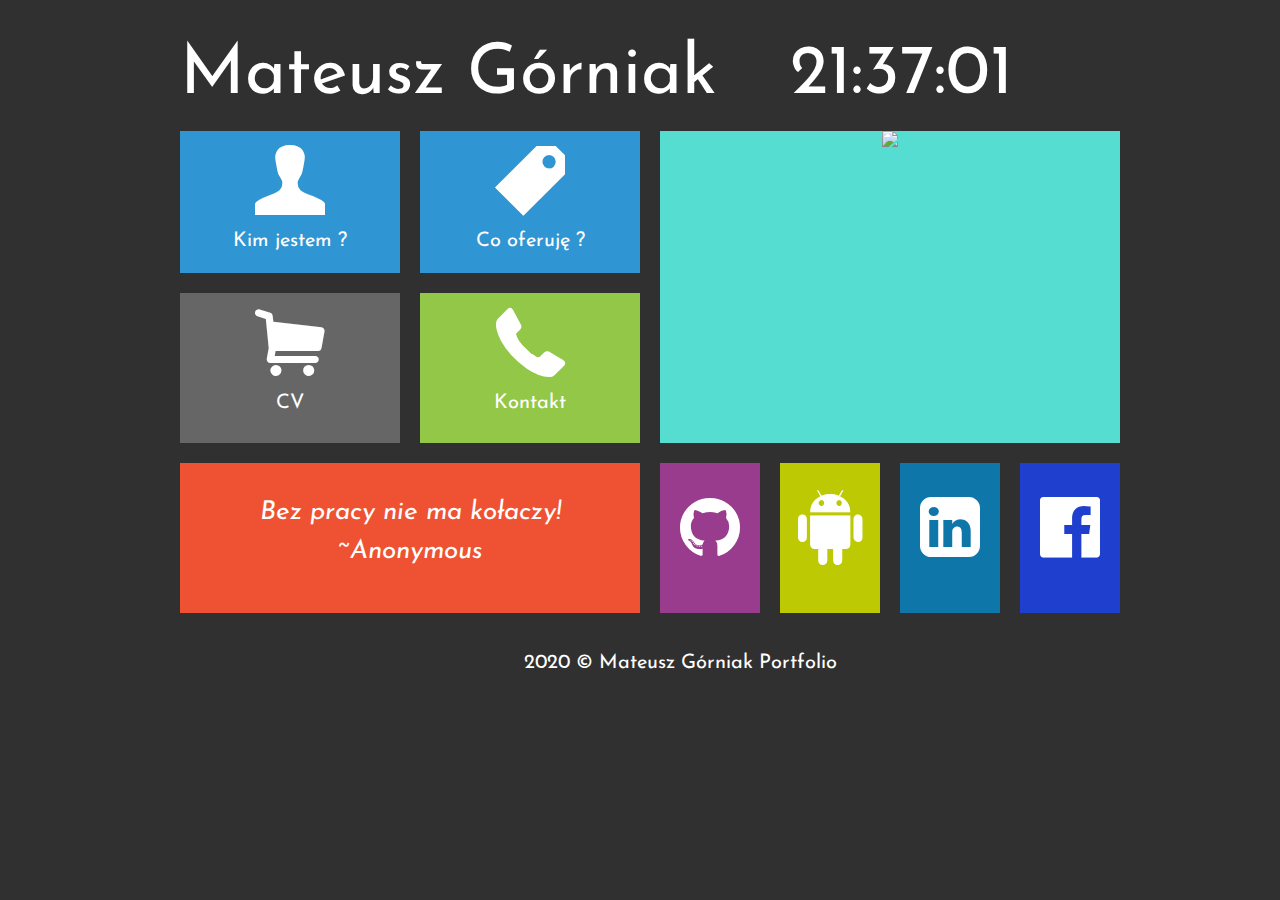
==== index.html @ 7b14768e "init" ====
<!doctype html>

<html lang="pl">

<head>
    <meta charset="utf-8">
    <meta http-equiv="X-UA-Compatible" content="IE=edge,chrome=1" />
    <title>Mateusz Górniak - Portfolio</title>
    <meta name="description" content="Zatrudnij programistę mikrokontrolerów AVR oraz STM32. 
        Interesuję się poza tym takimi technologiami jak C++, Java, MySQL, VHDL, FPGA. 
        Sam napisałem sobie w HTML stronę która pełni rolę mojego portfolio" />
    <meta name="Mateusz Górniak" content="Student skills">
    <meta name="keywords" content="programowanie mikrokontrolerów, zadania inżynierskie, 
    software development, portfolio, java, cpp, html, css" />
    <link rel="stylesheet" href="style.css" type="text/css" />
    <link rel="stylesheet" href="css/fontello.css" type="text/css" />
    <link href="https://fonts.googleapis.com/css2?family=Josefin+Sans:ital@1&display=swap" rel="stylesheet">

</head>

<body>
    <div id="container">
        <div class="rectangle">
            <div id="logo">Mateusz Górniak</div>
            <div id="zegar">21:37:01</div>
            <div id="clear:both"></div>

            <div class="square">
                <div class="tile1"><i class="icon-user"></i><br />Kim jestem ?</div>
                <div class="tile1"><i class="icon-tag"></i><br />Co oferuję ?</div>
                <div style="clear: both;"></div>
                <div class="tile2"><i class="icon-basket"></i><br />CV</div>
                <div class="tile3"><i class="icon-phone"></i><br />Kontakt</div>
                <div style="clear: both;"></div>
                <div class="tile4"><i>Bez pracy nie ma kołaczy!<br />~Anonymous</i></div>
            </div>


            <div class="square">
                <div class="tile5"><img
                        src="C:\Users\mateu\Desktop\Programowanie\front\porrfolio\giphy-20161119170254.gif">
                </div>
                <div class="yt"><i class="demo-icon icon-github-circled"></i></div>
                <div class="git"><i class="demo-icon icon-android-1"></i></div>
                <div class="linkedin"><i class="icon-linkedin-squared"></i></div>
                <div class="facebook"><i class="icon-facebook-official"></i></div>
                <div style="clear: both;"></div>
            </div>
            <div style="clear: both;"></div>
            <div style="clear:both"></div>
            <div class="rectangle">2020 &copy; Mateusz Górniak Portfolio</div>
        </div>
</body>

</html>
---- style.css ----
body 
{
    background-color: #303030;
    color: #ffffff;
    font-family: 'Josefin Sans', sans-serif;
    font-size: 20px;

}
#container 
{
    width: 1000px;
    margin-left: auto;
    margin-right: auto;
}
.rectangle
{
    width: 960px;
    margin: 30px;
    text-align: center;
}
.square
{
    width: 50% ;
    float: left;
}
#logo
{
 text-align: left;
 float: left;
 font-family: 'Josefin Sans', sans-serif;
 font-size: 70px;
 width: 600px;
 margin-bottom: 10px;
 margin-top: 10px;
 margin: 10px;
}
#zegar
{
 float: left;
 font-family: 'Josefin Sans', sans-serif;
 font-size: 70px;
 margin-bottom: 10px;
 margin-top: 10px;
 }
 .tile1
 { text-align: center;
   margin-top: 20px;
   float: left;
   margin: 10px;
   width: 220px;
   height: 142px;
   background-color: #3095d3; 
}
.tile1:hover
{
    background-color: #2084c2;
}
.tile2
{
  text-align: center;
  float: left;
  margin: 10px;
  width: 220px;
  height: 150px;
  background-color: #666666; 
}
.tile2:hover
{
    background-color: #555555;
}
.tile3
 {
   text-align: center;
   float: left;
   margin: 10px;
   width: 220px;
   height: 150px;
   background-color: #93c748; 
}
.tile3:hover
{
    background-color: #82b637;
}
.tile4
 {
   text-align: center;
   margin: 10px;
   width: 400px;
   height: 90px;
   background-color: #ee5232; 
   font-size:26px ;
   padding: 30px;
   line-height: 150%;
}
.tile5
 {
   
   margin: 10px;
   width: 460px;
   height: 312px;
   background-color: #56ddd2; 
}
.yt
 {
   float: left;
   margin: 10px;
   width: 100px;
   height: 150px;
   background-color: #993c8d; 
 }
 .yt:hover
{
    background-color: #882b7c;
}
 .git
 {

   float: left;
   margin: 10px;
   width: 100px;
   height: 150px;
   background-color: #bdca03; 
 }
 .git:hover
 {
     background-color: #acba02;
 }
 .linkedin
 {
   float: left;
   margin: 10px;
   width: 100px;
   height: 150px;
   background-color:#0e76a8; 
 }
 .linkedin:hover
 {
     background-color: #0d65a7;
 }
 .facebook
 {
   float: left;
   margin: 10px;
   width: 100px;
   height: 150px;
   background-color: #1f3fcf; 
 }
 .facebook:hover
 {
     background-color: #0e23be;
 }
---- css/fontello.css ----
@font-face {
  font-family: 'fontello';
  src: url('../font/fontello.eot?40265552');
  src: url('../font/fontello.eot?40265552#iefix') format('embedded-opentype'),
       url('../font/fontello.woff2?40265552') format('woff2'),
       url('../font/fontello.woff?40265552') format('woff'),
       url('../font/fontello.ttf?40265552') format('truetype'),
       url('../font/fontello.svg?40265552#fontello') format('svg');
  font-weight: normal;
  font-style: normal;
}
/* Chrome hack: SVG is rendered more smooth in Windozze. 100% magic, uncomment if you need it. */
/* Note, that will break hinting! In other OS-es font will be not as sharp as it could be */
/*
@media screen and (-webkit-min-device-pixel-ratio:0) {
  @font-face {
    font-family: 'fontello';
    src: url('../font/fontello.svg?40265552#fontello') format('svg');
  }
}
*/
 
 [class^="icon-"]:before, [class*=" icon-"]:before {
  font-family: "fontello";
  font-style: normal;
  font-weight: normal;
 
  display: inline-block;
  text-decoration: inherit;
  width: 1em;
  margin-right: .2em;
  text-align: center;
  /* opacity: .8; */
 
  /* For safety - reset parent styles, that can break glyph codes*/
  font-variant: normal;
  text-transform: none;
 
  /* fix buttons height, for twitter bootstrap */
  line-height: 1em;
 
  /* Animation center compensation - margins should be symmetric */
  /* remove if not needed */
  margin-left: .2em;
 
  /* you can be more comfortable with increased icons size */
  /* font-size: 120%; */
 
  /* Font smoothing. That was taken from TWBS */
  -webkit-font-smoothing: antialiased;
  -moz-osx-font-smoothing: grayscale;
 
  /* Uncomment for 3D effect */
  /* text-shadow: 1px 1px 1px rgba(127, 127, 127, 0.3); */
}
 
.icon-github:before { content: '\e800';font-size: 70px; margin-top: 30px; } /* '' */
.icon-android-1:before { content: '\e801'; font-size: 70px; margin-top: 30px;} /* '' */
.icon-rss:before { content: '\e802'; } /* '' */
.icon-html5:before { content: '\e803'; font-size: 70px;  margin: 15px} /* '' */
.icon-gplus:before { content: '\e804'; } /* '' */
.icon-website:before { content: '\e805'; } /* '' */
.icon-user:before { content: '\e806'; font-size: 70px;  margin: 15px;} /* '' */
.icon-torso:before { content: '\e807'; } /* '' */
.icon-mail:before { content: '\e808'; } /* '' */
.icon-comment:before { content: '\e809'; } /* '' */
.icon-code:before { content: '\e80a';font-size: 70px;  margin: 15px } /* '' */
.icon-lock-open:before { content: '\e80b'; } /* '' */
.icon-tag:before { content: '\e80c';font-size: 70px;  margin: 15px; } /* '' */
.icon-attach:before { content: '\e80d'; } /* '' */
.icon-lock:before { content: '\e80e'; } /* '' */
.icon-basket:before { content: '\e80f'; font-size: 70px;  margin: 15px} /* '' */
.icon-rss-1:before { content: '\e810'; } /* '' */
.icon-phone:before { content: '\e811'; font-size: 70px;  margin: 15px;} /* '' */
.icon-bell:before { content: '\e812'; } /* '' */
.icon-twitter:before { content: '\f099'; } /* '' */
.icon-github-circled:before { content: '\f09b';font-size: 70px; margin-top: 30px; } /* '' */
.icon-android:before { content: '\f17b'; } /* '' */
.icon-google:before { content: '\f1a0'; } /* '' */
.icon-git-squared:before { content: '\f1d2'; font-size: 70px; margin-top: 30px;} /* '' */
.icon-connectdevelop:before { content: '\f20e'; } /* '' */
.icon-facebook-official:before { content: '\f230';font-size: 70px; margin-top: 30px; } /* '' */
.icon-registered:before { content: '\f25d'; } /* '' */
.icon-github-squared:before { content: '\f300';font-size: 70px; margin-top: 30px; } /* '' */
.icon-facebook-squared:before { content: '\f308'; } /* '' */
.icon-linkedin-squared:before { content: '\f30c'; font-size: 70px; margin-top: 30px;} /* '' */
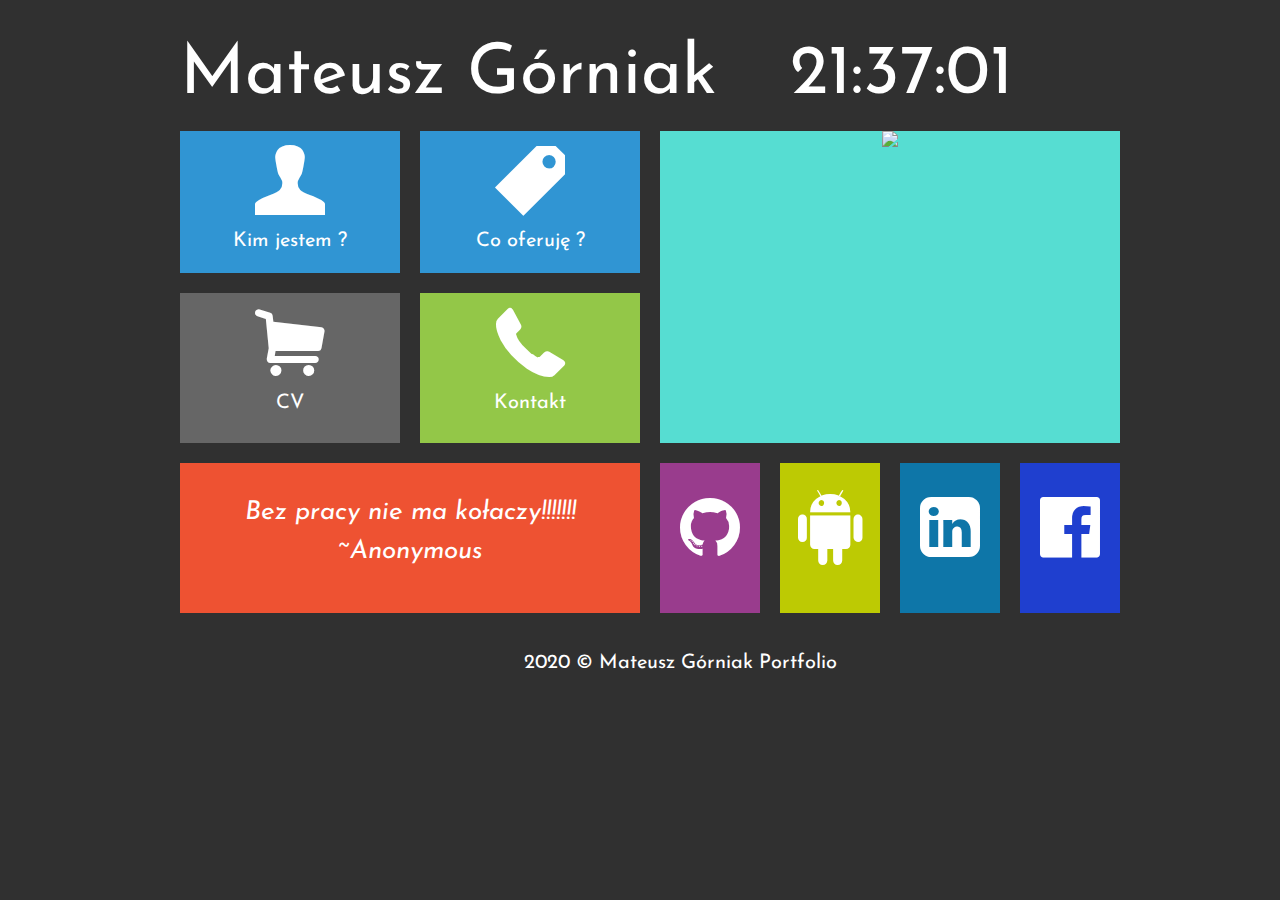
==== commit 00b7e8e8: "update" ====
--- a/index.html
+++ b/index.html
@@ -32,7 +32,7 @@
                 <div class="tile2"><i class="icon-basket"></i><br />CV</div>
                 <div class="tile3"><i class="icon-phone"></i><br />Kontakt</div>
                 <div style="clear: both;"></div>
-                <div class="tile4"><i>Bez pracy nie ma kołaczy!<br />~Anonymous</i></div>
+                <div class="tile4"><i>Bez pracy nie ma kołaczy!!!!!!!<br />~Anonymous</i></div>
             </div>
 
 
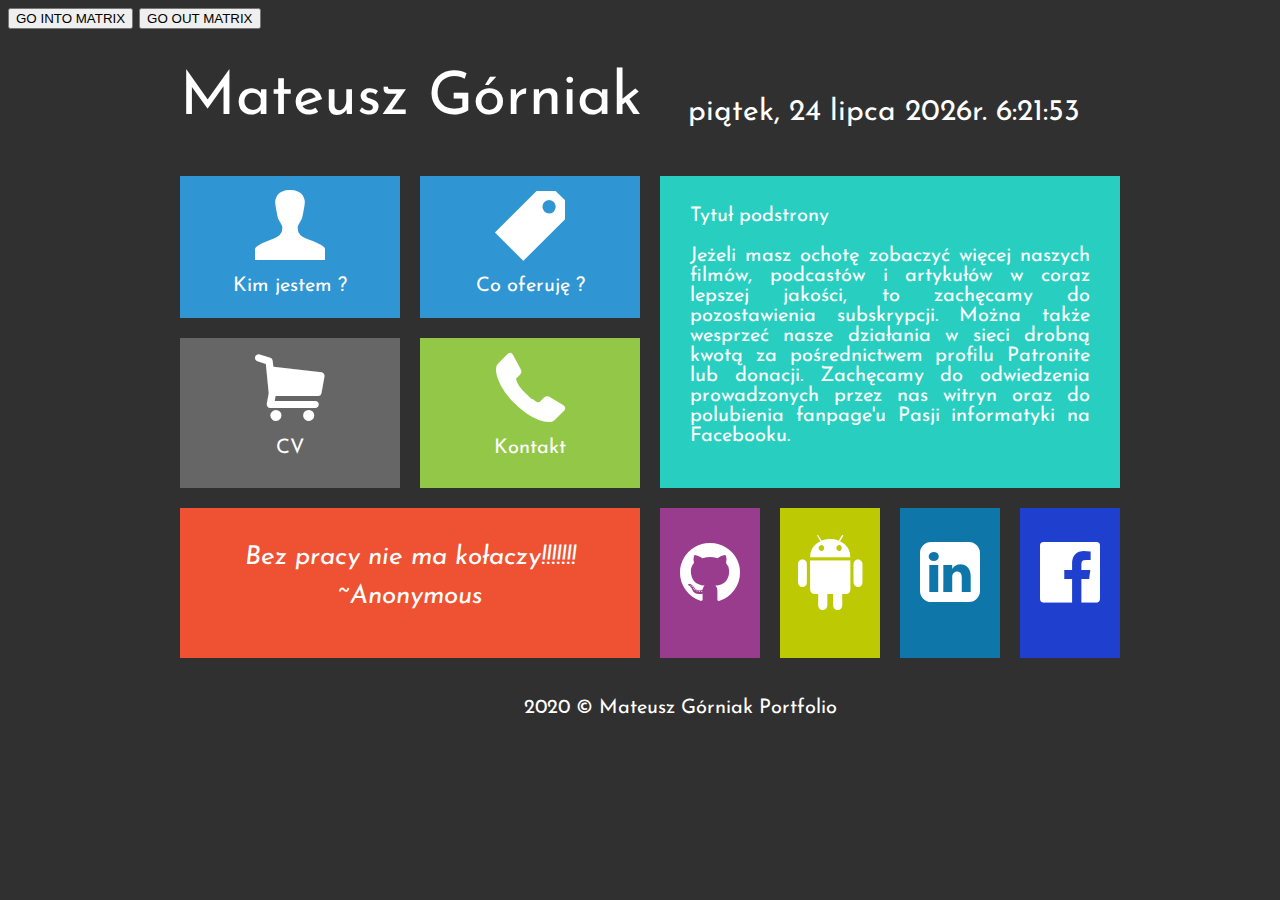
==== commit 34a975a5: "upgrade" ====
--- a/index.html
+++ b/index.html
@@ -15,35 +15,101 @@
     <link rel="stylesheet" href="style.css" type="text/css" />
     <link rel="stylesheet" href="css/fontello.css" type="text/css" />
     <link href="https://fonts.googleapis.com/css2?family=Josefin+Sans:ital@1&display=swap" rel="stylesheet">
+    <title>Zegarek w JavaScript</title>
+    <script>
+        function zegarek() {
+            var data = new Date();
+            var godzina = data.getHours();
+            var minuta = data.getMinutes();
+            var sekunda = data.getSeconds();
+            var dzien = data.getDate();
+            var dzienN = data.getDay();
+            var miesiac = data.getMonth();
+            var rok = data.getFullYear();
+
+            if (minuta < 10) minuta = "0" + minuta;
+            if (sekunda < 10) sekunda = "0" + sekunda;
+
+            var dni = new Array("niedziela", "poniedziałek", "wtorek", "środa", "czwartek", "piątek", "sobota");
+            var miesiace = new Array("stycznia", "lutego", "marca", "kwietnia", "maja", "czerwca", "lipca", "sierpnia", "września", "października", "listopada", "grudnia");
+
+            var pokazDate = dni[dzienN] + ', ' + dzien + ' ' + miesiace[miesiac] + ' ' + rok + "r.  " + godzina + ':' + minuta + ':' + sekunda;
+            document.getElementById("zegar").innerHTML = pokazDate;
+
+            setTimeout(zegarek, 1000);
+        }        
+    </script>
 
 </head>
 
-<body>
+<body onload="zegarek()">
+
+    <button type="button" onclick="myFunction()">GO INTO MATRIX</button>
+
+
+    <script>
+        function myFunction() {
+            document.body.style.backgroundColor = "#f3f3f3";
+            document.body.style.backgroundImage = "url('Nv2.gif')";
+        }
+    </script>
+
+    <button type="button" onclick="myFunction1()">GO OUT MATRIX</button>
+    <script>
+        function myFunction1() {
+            document.body.style.backgroundColor = "#303030";
+            document.body.style.backgroundImage = "url('')";
+        }
+    </script>
+
+
     <div id="container">
         <div class="rectangle">
-            <div id="logo">Mateusz Górniak</div>
-            <div id="zegar">21:37:01</div>
+            <a href="index.html" class="tilelink">
+                <div id="logo">Mateusz Górniak</div>
+            </a>
             <div id="clear:both"></div>
+            <div id="zegar"></div>
+
 
             <div class="square">
-                <div class="tile1"><i class="icon-user"></i><br />Kim jestem ?</div>
-                <div class="tile1"><i class="icon-tag"></i><br />Co oferuję ?</div>
+                <a href="kimjestem.html" class="tilelink">
+                    <div class="tile1"><i class="icon-user"></i><br />Kim jestem
+                        ?</div>
+                </a>
+                <a href="cooferuje.icon-html" class="tilelink">
+                    <div class="tile1"><i class="icon-tag"></i><br />Co oferuję ?</div>
+                </a>
                 <div style="clear: both;"></div>
-                <div class="tile2"><i class="icon-basket"></i><br />CV</div>
-                <div class="tile3"><i class="icon-phone"></i><br />Kontakt</div>
+                <a href="cv.html" class="tilelink">
+                    <div class="tile2"><i class="icon-basket"></i><br />CV</div>
+                </a>
+                <a href="kontakt.html" class="tilelink">
+                    <div class="tile3"><i class="icon-phone"></i><br />Kontakt</div>
+                </a>
                 <div style="clear: both;"></div>
                 <div class="tile4"><i>Bez pracy nie ma kołaczy!!!!!!!<br />~Anonymous</i></div>
             </div>
 
 
             <div class="square">
-                <div class="tile5"><img
-                        src="C:\Users\mateu\Desktop\Programowanie\front\porrfolio\giphy-20161119170254.gif">
-                </div>
-                <div class="yt"><i class="demo-icon icon-github-circled"></i></div>
-                <div class="git"><i class="demo-icon icon-android-1"></i></div>
-                <div class="linkedin"><i class="icon-linkedin-squared"></i></div>
-                <div class="facebook"><i class="icon-facebook-official"></i></div>
+                <div class="tile5">Tytuł podstrony <br /><br />
+                    Jeżeli masz ochotę zobaczyć więcej naszych filmów, podcastów i artykułów w coraz lepszej jakości, to
+                    zachęcamy do pozostawienia subskrypcji. Można także wesprzeć nasze działania w sieci drobną kwotą za
+                    pośrednictwem profilu Patronite lub donacji. Zachęcamy do odwiedzenia prowadzonych przez nas witryn
+                    oraz do polubienia fanpage'u Pasji informatyki na Facebooku. </div>
+                <a href="http://github.com" target="_blank" class="tilelink">
+                    <div class="yt"><i class="demo-icon icon-github-circled"></i></div>
+                </a>
+                <a href="http://google.com" target="_blank" class="tilelink">
+                    <div class="git"><i class="demo-icon icon-android-1"></i></div>
+                </a>
+                <a href="http://linkedin.com" target="_blank" class="tilelink">
+                    <div class="linkedin"><i class="icon-linkedin-squared"></i></div>
+                </a>
+                <a href="http://facebook.com" target="_blank" class="tilelink">
+                    <div class="facebook"><i class="icon-facebook-official"></i></div>
+                </a>
                 <div style="clear: both;"></div>
             </div>
             <div style="clear: both;"></div>
--- a/style.css
+++ b/style.css
@@ -28,19 +28,23 @@
  text-align: left;
  float: left;
  font-family: 'Josefin Sans', sans-serif;
- font-size: 70px;
- width: 600px;
+ font-size: 60px;
+ width: 470px;
  margin-bottom: 10px;
  margin-top: 10px;
  margin: 10px;
 }
 #zegar
 {
+  
+ text-align: center;
  float: left;
  font-family: 'Josefin Sans', sans-serif;
- font-size: 70px;
+ font-size: 30px;
  margin-bottom: 10px;
  margin-top: 10px;
+ padding: 28px;
+
  }
  .tile1
  { text-align: center;
@@ -94,11 +98,12 @@
 }
 .tile5
  {
-   
+   text-align: justify;
    margin: 10px;
-   width: 460px;
-   height: 312px;
-   background-color: #56ddd2; 
+   width: 400spx;
+   height: 252px;
+   background-color: #28cfc1; 
+   padding: 30px;
 }
 .yt
  {
@@ -148,4 +153,10 @@
  .facebook:hover
  {
      background-color: #0e23be;
+ }
+ a.tilelink
+ {
+   color: #ffffff;
+   text-decoration: none;
+   
  }